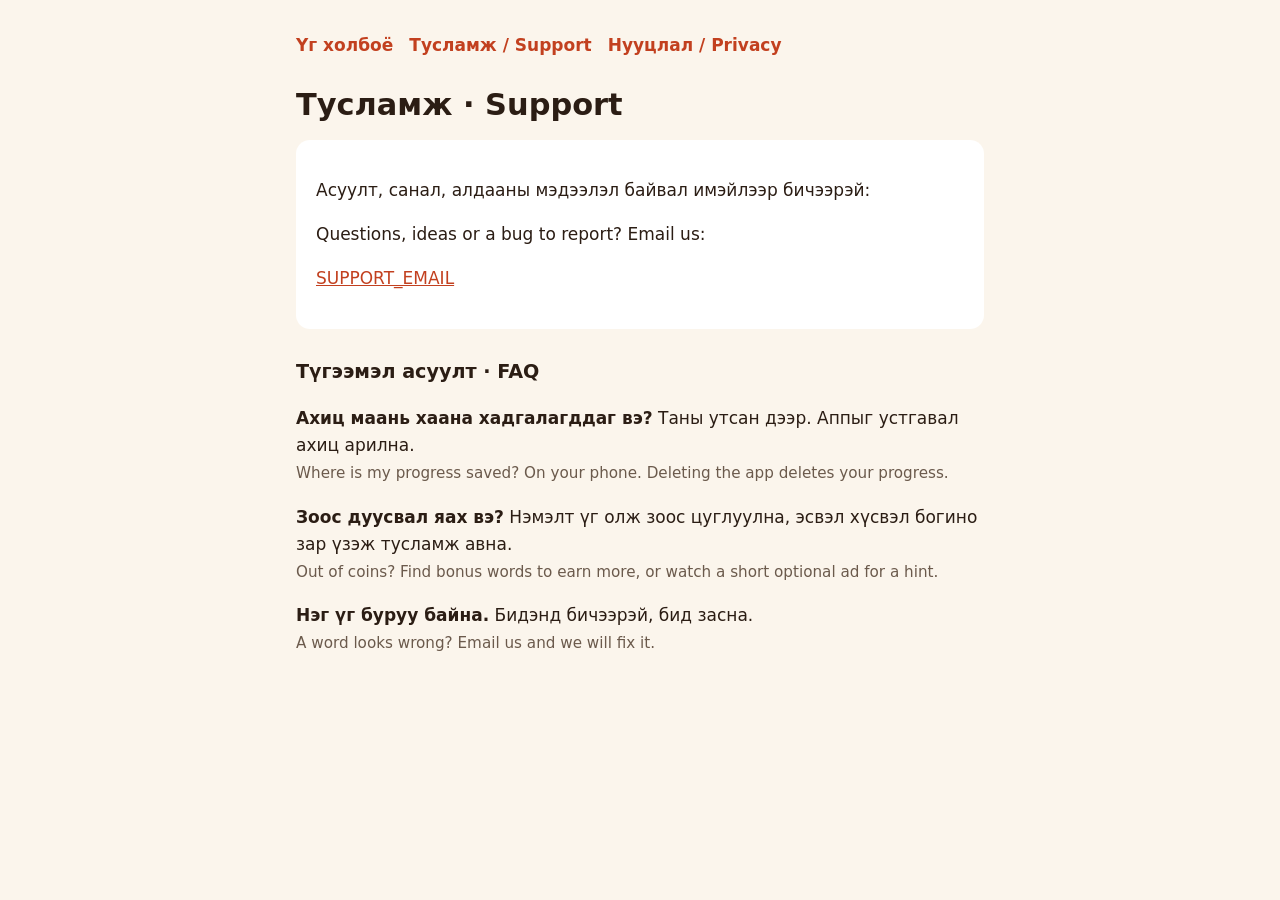
==== support/index.html @ 9b14608f "Add Ug Holboy website: home, support and privacy pages (email pending) Co-Authored-By: Claude Opus 5" ====
<!doctype html><html lang="mn"><head><meta charset="utf-8"><meta name="viewport" content="width=device-width,initial-scale=1"><title>Тусламж · Үг холбоё</title><link rel="stylesheet" href="/style.css"></head>
<body><main><nav><a href="/">Үг холбоё</a><a href="/support/">Тусламж / Support</a><a href="/privacy/">Нууцлал / Privacy</a></nav>
<h1>Тусламж · Support</h1>
<div class="card"><p>Асуулт, санал, алдааны мэдээлэл байвал имэйлээр бичээрэй:</p><p>Questions, ideas or a bug to report? Email us:</p><p><a href="mailto:SUPPORT_EMAIL">SUPPORT_EMAIL</a></p></div>
<h2>Түгээмэл асуулт · FAQ</h2>
<p><strong>Ахиц маань хаана хадгалагддаг вэ?</strong> Таны утсан дээр. Аппыг устгавал ахиц арилна.<br><span class="muted">Where is my progress saved? On your phone. Deleting the app deletes your progress.</span></p>
<p><strong>Зоос дуусвал яах вэ?</strong> Нэмэлт үг олж зоос цуглуулна, эсвэл хүсвэл богино зар үзэж тусламж авна.<br><span class="muted">Out of coins? Find bonus words to earn more, or watch a short optional ad for a hint.</span></p>
<p><strong>Нэг үг буруу байна.</strong> Бидэнд бичээрэй, бид засна.<br><span class="muted">A word looks wrong? Email us and we will fix it.</span></p>
</main></body></html>
---- style.css ----
:root{--bg:#fbf5ec;--ink:#2b1d14;--accent:#c2401f;--panel:#fff;--muted:#6b5a4c}
@media (prefers-color-scheme:dark){:root{--bg:#1d1510;--ink:#f3e9dc;--accent:#ee7a52;--panel:#281d16;--muted:#bba894}}
*{box-sizing:border-box}body{margin:0;background:var(--bg);color:var(--ink);font:17px/1.6 -apple-system,system-ui,"Segoe UI",Roboto,sans-serif}
main{max-width:720px;margin:0 auto;padding:32px 16px 64px}h1{font-size:1.9rem;line-height:1.2;margin:0 0 4px}h2{font-size:1.2rem;margin:28px 0 6px}
a{color:var(--accent)}.muted{color:var(--muted);font-size:.95rem}nav{display:flex;gap:16px;margin-bottom:28px}nav a{text-decoration:none;font-weight:600}
.card{background:var(--panel);border-radius:14px;padding:20px;margin:16px 0}
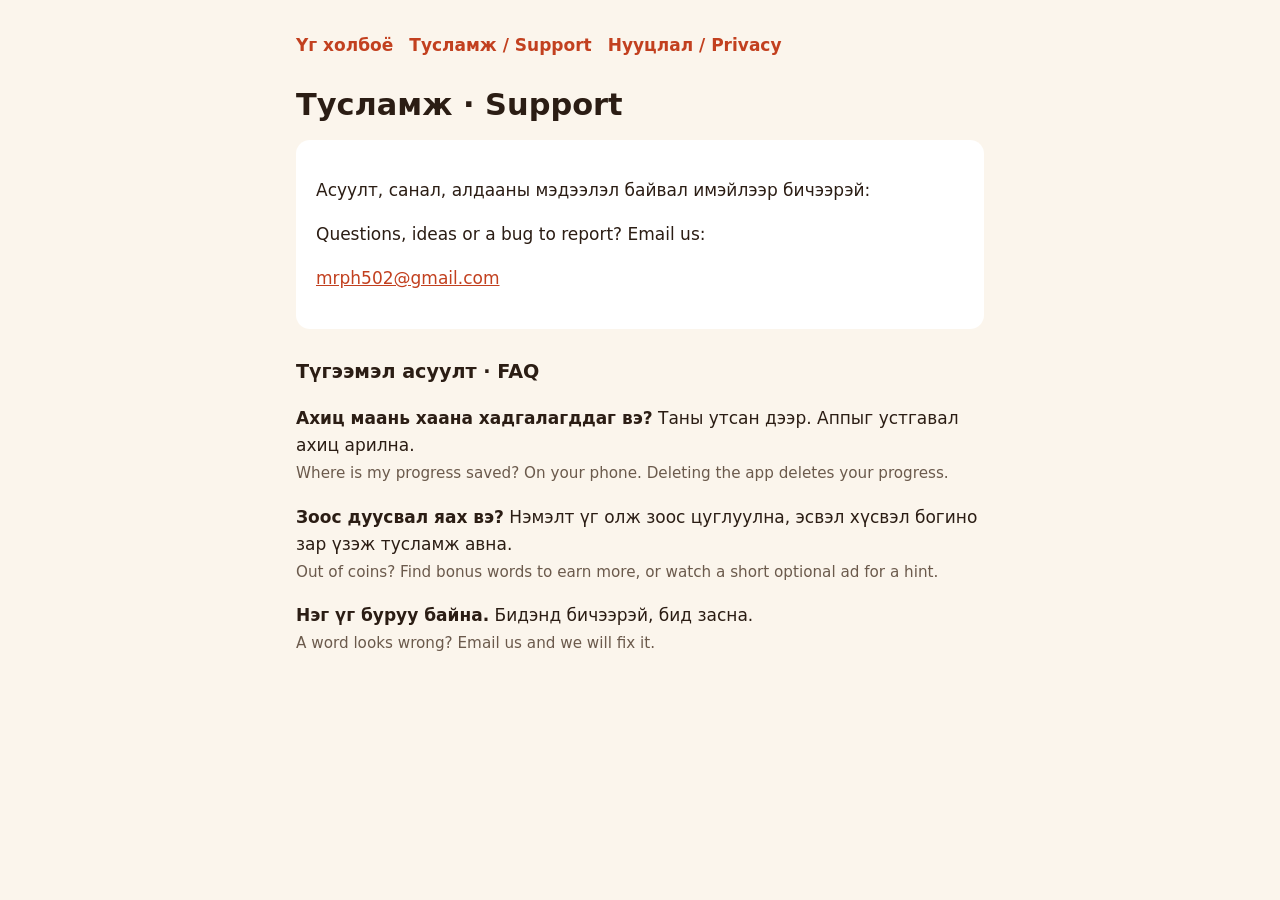
==== commit bd781b4f: "Use mrph502@gmail.com as the public support email Co-Authored-By: Claude Opus 5.5 <noreply@anthropic" ====
--- a/support/index.html
+++ b/support/index.html
@@ -1,7 +1,7 @@
 <!doctype html><html lang="mn"><head><meta charset="utf-8"><meta name="viewport" content="width=device-width,initial-scale=1"><title>Тусламж · Үг холбоё</title><link rel="stylesheet" href="/style.css"></head>
 <body><main><nav><a href="/">Үг холбоё</a><a href="/support/">Тусламж / Support</a><a href="/privacy/">Нууцлал / Privacy</a></nav>
 <h1>Тусламж · Support</h1>
-<div class="card"><p>Асуулт, санал, алдааны мэдээлэл байвал имэйлээр бичээрэй:</p><p>Questions, ideas or a bug to report? Email us:</p><p><a href="mailto:SUPPORT_EMAIL">SUPPORT_EMAIL</a></p></div>
+<div class="card"><p>Асуулт, санал, алдааны мэдээлэл байвал имэйлээр бичээрэй:</p><p>Questions, ideas or a bug to report? Email us:</p><p><a href="mailto:mrph502@gmail.com">mrph502@gmail.com</a></p></div>
 <h2>Түгээмэл асуулт · FAQ</h2>
 <p><strong>Ахиц маань хаана хадгалагддаг вэ?</strong> Таны утсан дээр. Аппыг устгавал ахиц арилна.<br><span class="muted">Where is my progress saved? On your phone. Deleting the app deletes your progress.</span></p>
 <p><strong>Зоос дуусвал яах вэ?</strong> Нэмэлт үг олж зоос цуглуулна, эсвэл хүсвэл богино зар үзэж тусламж авна.<br><span class="muted">Out of coins? Find bonus words to earn more, or watch a short optional ad for a hint.</span></p>
